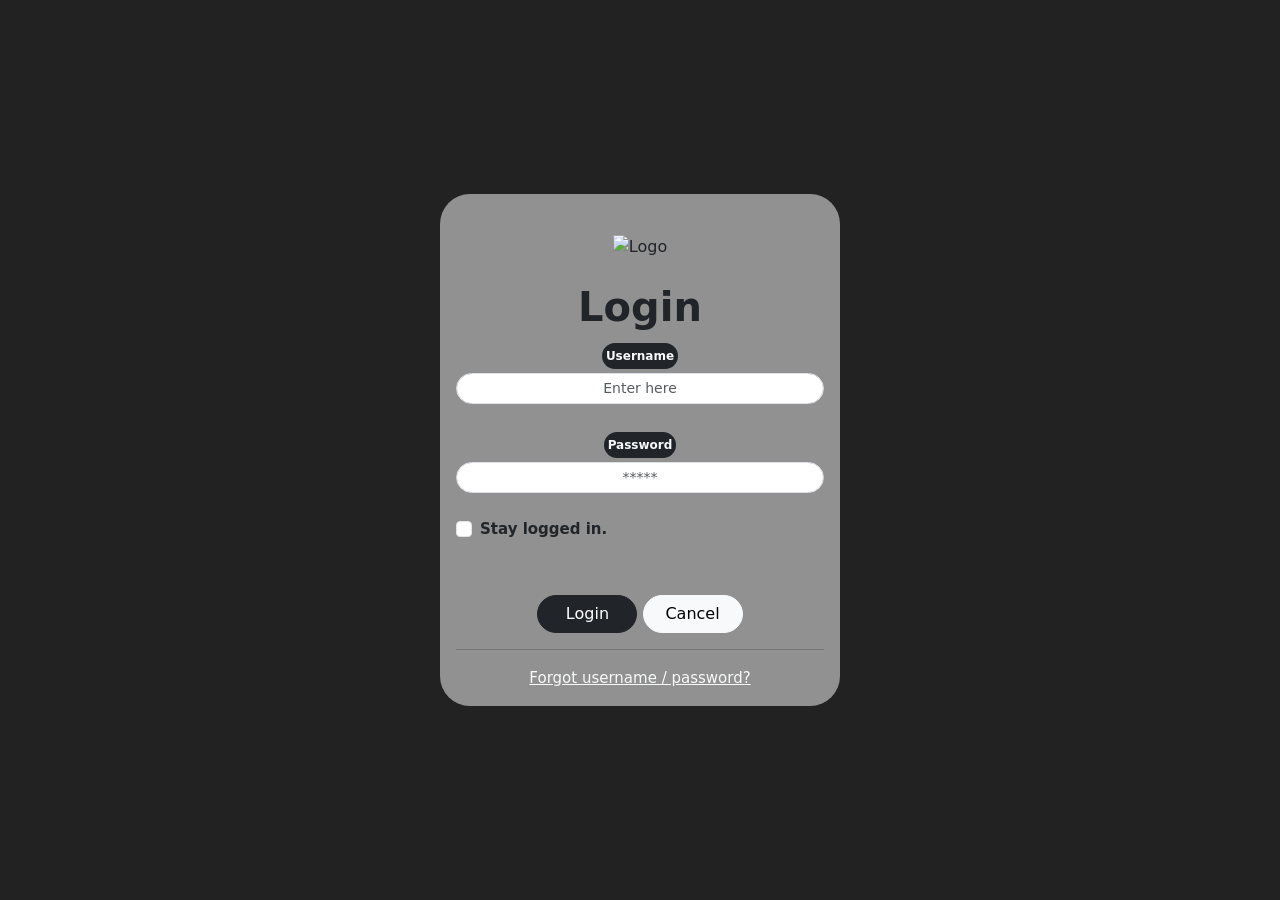
==== index.html @ b869e2ae "Update index.html" ====
<!DOCTYPE html>
<html lang="en">
<head>
    <meta charset="UTF-8">
    <meta name="viewport" content="width=device-width, initial-scale=1.0">
    <title>Q4 Project | Group 6</title>
    <link href="https://cdn.jsdelivr.net/npm/bootstrap@5.3.3/dist/css/bootstrap.min.css" rel="stylesheet">

    <style>
        body{
            background-size: cover;
            background-repeat: repeat;
            background-position: center;
            background-attachment: fixed;
            background-color: rgb(34, 34, 34);
            display: flex;
            justify-content: center; 
            align-items: center;     
            height: 100vh; 
        }
        img{
            height: 60px;
            width: 60px;
        }
        .fs-7{
            font-size: 14px;
        }
        .fs-8{
            font-size: 15px;
        }
        .fs-9{
            font-size: 12px;
        }
        .fs-attempt{
            font-size: 12px;
        }
        .pt-6 {
            padding-top: 65px;
        }
    </style>
</head>
<body>

<div style="background-color: rgba(255, 255, 255, 0.5); width: 400px; border-radius: 30px;" class="container text-dark p-3">
    <br>

    <center>
        <img src="https://encrypted-tbn0.gstatic.com/images?q=tbn:ANd9GcRGDizIH8HMP5y6qTldEpO8VZEd6X0UiSrYFw&s" alt="Logo" style="width: 100px; height: auto;">
    </center>

    <br>
    
    <div class="text-center">
        <h1 class="fw-bold">Login</h1>
    </div>

    <div class="text-center">
        <label class="form-label fs-9 fw-bold bg-dark text-light p-1 my-1" style="border-radius: 20px;" for="username">Username</label>
	    <input type="text" id="username" class="form-control form-control-sm rounded-pill text-center" name="username" placeholder="Enter here" required>
    </div>

    <br>

    <div class="text-center">
        <label class="form-label fs-9 fw-bold bg-dark text-light p-1 my-1" style="border-radius: 20px;" for="password">Password</label>
	    <input type="password" id="password" class="form-control form-control-sm rounded-pill text-center" name="password" placeholder="*****" required>
    </div>

    <br>

    <div class="form-check d-flex align-items-center ps-0">
        <input type="checkbox" id="stay" class="form-check-input m-0 me-2" onchange="checkstay()">
        <label class="form-check-label fs-8 fw-bold" for="stay">Stay logged in.</label>
    </div>
    
    <p id="msg" class="fs-7 text-light" style="height: 10px; padding-left: 25px;"></p>

    <p id="display" style="height: 10px;" class="text-danger fs-attempt text-center"></p>

    <div class="text-center">
        <button style="width: 100px;" type="button" id="loginBTN" name="submit" class="btn btn-dark rounded-pill" onclick="login()">Login</button>

        <a href="index.html"><button style="width: 100px;" type="button" id="submit" name="submit" class="btn btn-light rounded-pill">Cancel</button></a>
    </div>

    <div class="text-center">
        <hr class="w-100 mx-auto text-dark"> 
        <a href="#" class="text-light fs-8 text-decoration-underline">Forgot username / password?</a>
    </div>
</div>

<script>
    let attempt_counter = 0;
    
    function login(){
        let username = document.getElementById("username").value;
        let password = document.getElementById("password").value;
        
        let correctuser = "user1"; // set username
        let correctpass = "1234"; // set password
        
        let granted = "Welcome " + username + "!";
        let denied = "Access denied. Account locked after 3 attempts!";
    
    while (attempt_counter < 3) {
        if (username === correctuser && password === correctpass) {
            alert(granted);
            attempt_counter = 0; 
            document.getElementById("display").innerHTML = "";
            window.location.href = "dashboard.html";

            break;
        }

        else {
            attempt_counter++;
            document.getElementById("display").innerHTML =
                "Incorrect username and/or password. Attempt " + attempt_counter + " of 3 ";
            break; 
        }

        }
        if (attempt_counter >= 3) {
                alert(denied);
                document.getElementById("loginBTN").disabled = true;
            }
        }
    
    function checkstay() {
        let isChecked = document.getElementById("stay").checked; 

        switch(isChecked) {
            case true:
                document.getElementById("msg").innerHTML = "<i>Your session will stay active in this device.</i>";
            break;

            case false:
                document.getElementById("msg").innerHTML = "";
            break;
        }
    }

</script>
</body>
</html>
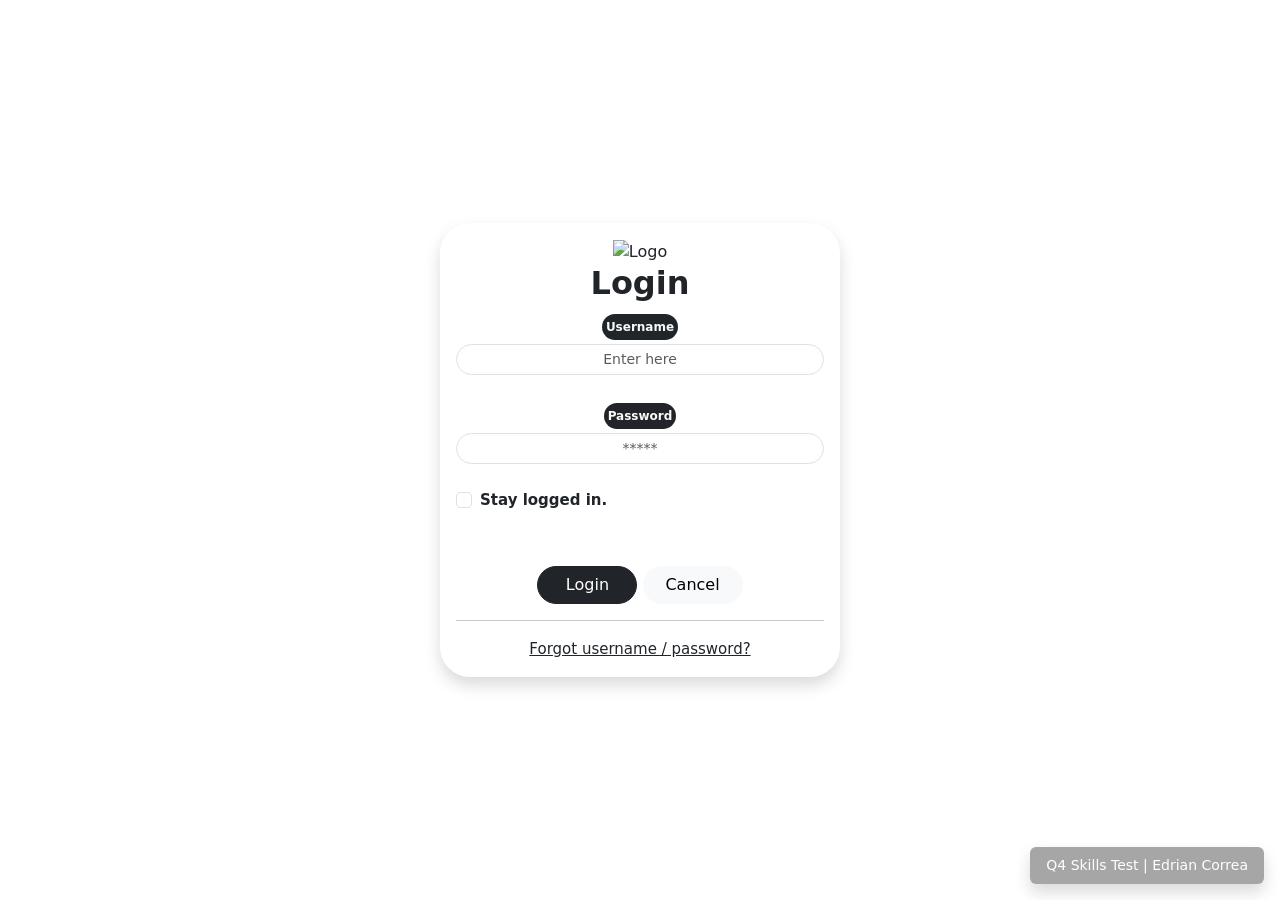
==== commit bc40fa54: "Merge branch 'main' of https://github.com/XCode-Correa/FV_ICT9Ruby_Q4Project_Group6" ====
--- a/index.html
+++ b/index.html
@@ -3,16 +3,17 @@
 <head>
     <meta charset="UTF-8">
     <meta name="viewport" content="width=device-width, initial-scale=1.0">
-    <title>Q4 Project | Group 6</title>
+    <title>Q4 Skills Test</title>
     <link href="https://cdn.jsdelivr.net/npm/bootstrap@5.3.3/dist/css/bootstrap.min.css" rel="stylesheet">
 
     <style>
         body{
+            background-image: url("https://images.ctfassets.net/nnkxuzam4k38/4BIP4ge9ontCTkNubiY4lb/48121f9d09134fd83670b1d6e182aa66/white-particles-background.png");
             background-size: cover;
             background-repeat: repeat;
             background-position: center;
             background-attachment: fixed;
-            background-color: rgb(34, 34, 34);
+            background-color: rgb(255, 255, 255);
             display: flex;
             justify-content: center; 
             align-items: center;     
@@ -39,19 +40,19 @@
         }
     </style>
 </head>
+<div class="position-fixed bottom-0 end-0 m-3 px-3 py-2 rounded shadow"
+     style="background-color: rgba(128,128,128,0.7); color: white; font-size: 14px;">
+    Q4 Skills Test | Edrian Correa 
+</div>
 <body>
 
-<div style="background-color: rgba(255, 255, 255, 0.5); width: 400px; border-radius: 30px;" class="container text-dark p-3">
-    <br>
-
+<div style="background-color: rgb(255, 255, 255); width: 400px; border-radius: 30px;" class="container text-dark p-3 shadow">
     <center>
-        <img src="https://encrypted-tbn0.gstatic.com/images?q=tbn:ANd9GcRGDizIH8HMP5y6qTldEpO8VZEd6X0UiSrYFw&s" alt="Logo" style="width: 100px; height: auto;">
+        <img src="https://i.pinimg.com/736x/b9/53/6b/b9536b7ab3447547656e0e05b8eba0ae.jpg" alt="Logo" style="width: auto; height: 150px;">
     </center>
-
-    <br>
     
     <div class="text-center">
-        <h1 class="fw-bold">Login</h1>
+        <h2 class="fw-bold">Login</h2>
     </div>
 
     <div class="text-center">
@@ -73,7 +74,7 @@
         <label class="form-check-label fs-8 fw-bold" for="stay">Stay logged in.</label>
     </div>
     
-    <p id="msg" class="fs-7 text-light" style="height: 10px; padding-left: 25px;"></p>
+    <p id="msg" class="fs-7 text-dark" style="height: 10px; padding-left: 25px;"></p>
 
     <p id="display" style="height: 10px;" class="text-danger fs-attempt text-center"></p>
 
@@ -85,7 +86,7 @@
 
     <div class="text-center">
         <hr class="w-100 mx-auto text-dark"> 
-        <a href="#" class="text-light fs-8 text-decoration-underline">Forgot username / password?</a>
+        <a href="#" class="text-dark fs-8 text-decoration-underline">Forgot username / password?</a>
     </div>
 </div>
 
@@ -107,7 +108,7 @@
             alert(granted);
             attempt_counter = 0; 
             document.getElementById("display").innerHTML = "";
-            window.location.href = "dashboard.html";
+            window.location.href = "notebooks.html";
 
             break;
         }
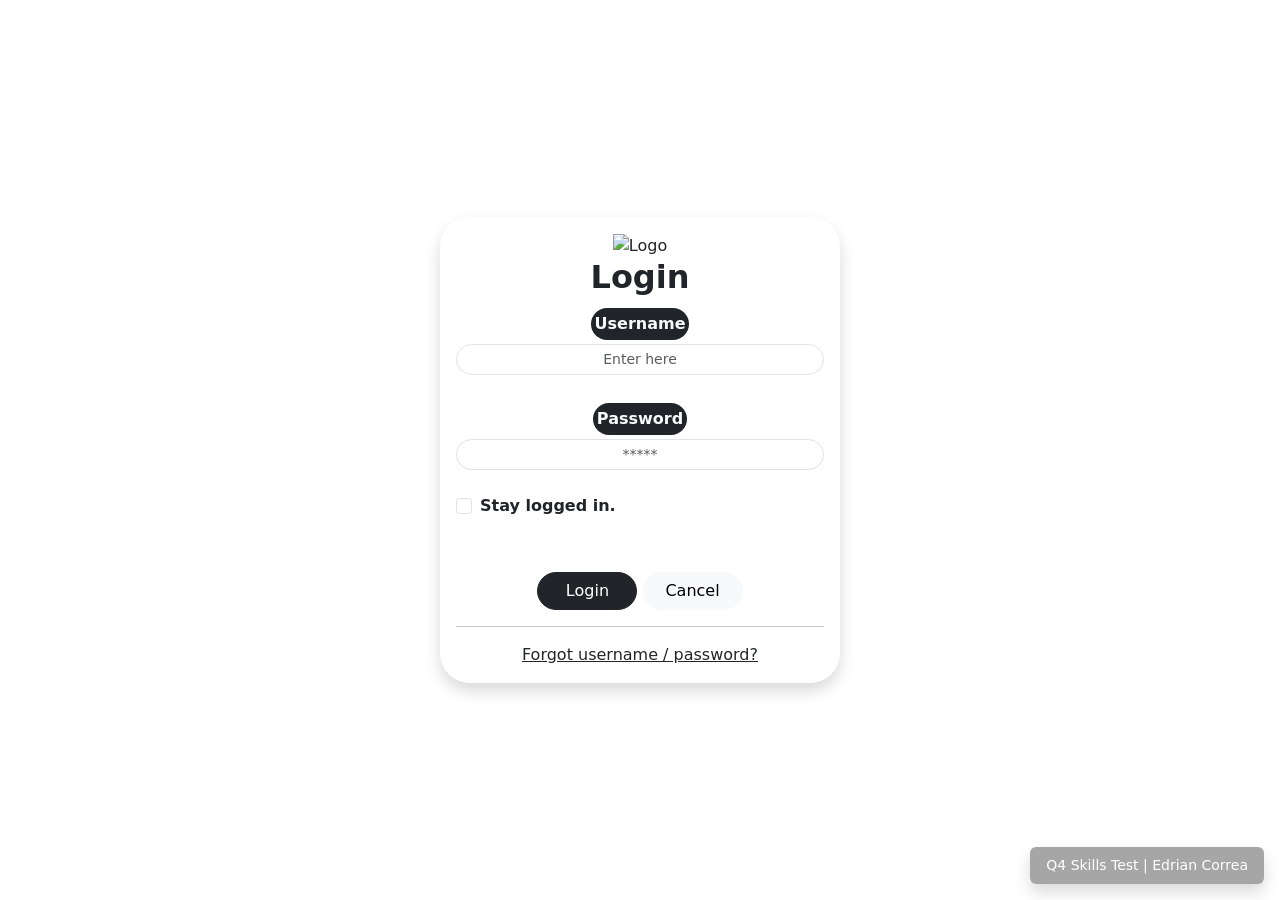
==== commit a1fed3c5: "Update index.html" ====
--- a/index.html
+++ b/index.html
@@ -5,38 +5,14 @@
     <meta name="viewport" content="width=device-width, initial-scale=1.0">
     <title>Q4 Skills Test</title>
     <link href="https://cdn.jsdelivr.net/npm/bootstrap@5.3.3/dist/css/bootstrap.min.css" rel="stylesheet">
+    <link rel="stylesheet" href="style.css">
 
     <style>
         body{
-            background-image: url("https://images.ctfassets.net/nnkxuzam4k38/4BIP4ge9ontCTkNubiY4lb/48121f9d09134fd83670b1d6e182aa66/white-particles-background.png");
-            background-size: cover;
-            background-repeat: repeat;
-            background-position: center;
-            background-attachment: fixed;
-            background-color: rgb(255, 255, 255);
             display: flex;
             justify-content: center; 
             align-items: center;     
             height: 100vh; 
-        }
-        img{
-            height: 60px;
-            width: 60px;
-        }
-        .fs-7{
-            font-size: 14px;
-        }
-        .fs-8{
-            font-size: 15px;
-        }
-        .fs-9{
-            font-size: 12px;
-        }
-        .fs-attempt{
-            font-size: 12px;
-        }
-        .pt-6 {
-            padding-top: 65px;
         }
     </style>
 </head>
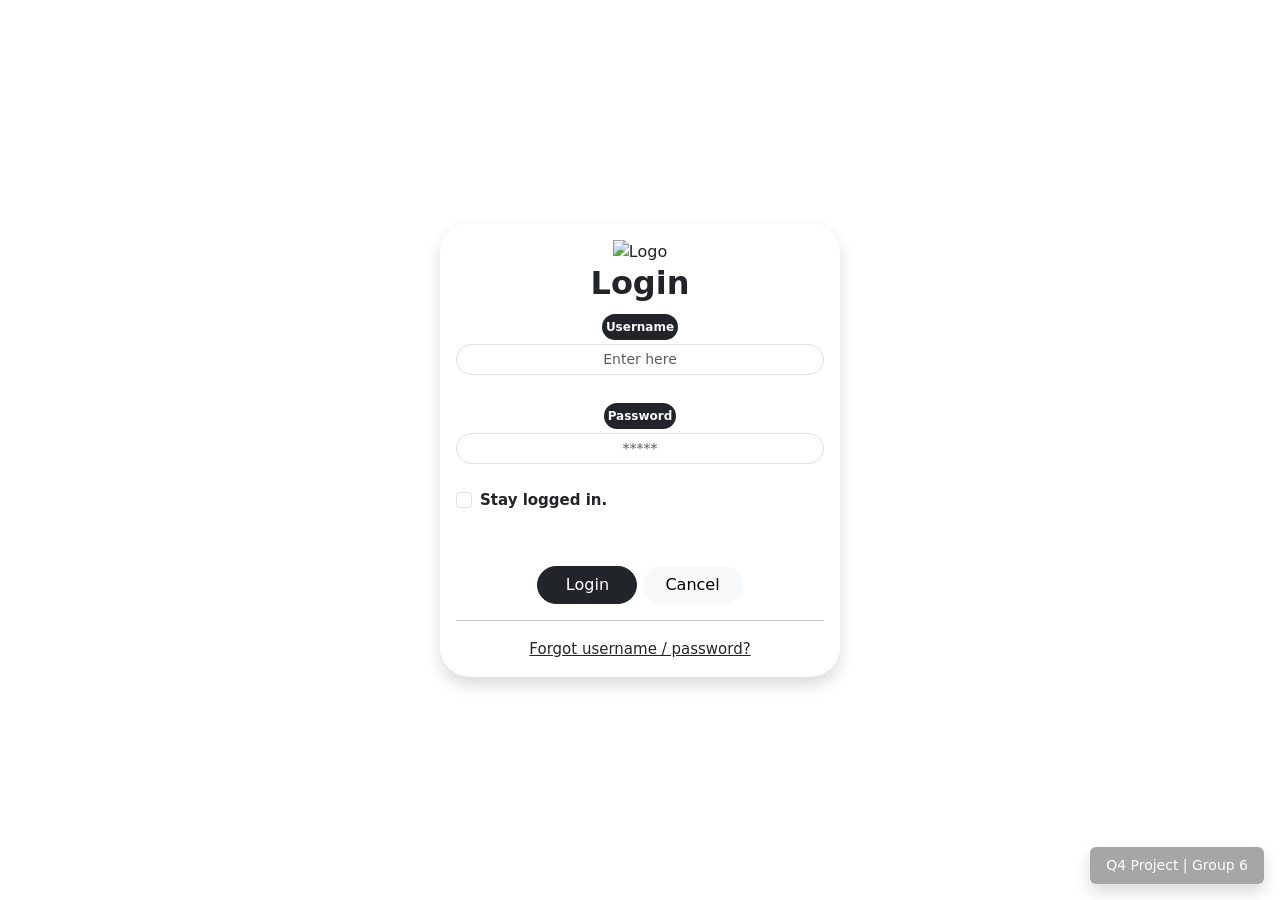
==== commit 44baa2b0: "Update index.html" ====
--- a/index.html
+++ b/index.html
@@ -18,7 +18,7 @@
 </head>
 <div class="position-fixed bottom-0 end-0 m-3 px-3 py-2 rounded shadow"
      style="background-color: rgba(128,128,128,0.7); color: white; font-size: 14px;">
-    Q4 Skills Test | Edrian Correa 
+    Q4 Project | Group 6 
 </div>
 <body>
 
--- a/style.css
+++ b/style.css
@@ -0,0 +1,42 @@
+body {
+    background-image: url("https://images.ctfassets.net/nnkxuzam4k38/4BIP4ge9ontCTkNubiY4lb/48121f9d09134fd83670b1d6e182aa66/white-particles-background.png");
+    background-size: cover;
+    background-repeat: repeat;
+    background-position: center;
+    background-attachment: fixed;
+    background-color: rgb(255, 255, 255);
+}
+.navbar {
+    position: fixed;
+    top: 0;
+    left: 0;
+    width: 225px;
+    height: 100vh;
+    align-items: flex-start;
+    padding: 2rem 1rem;
+    background-color: white ;
+}
+.navbar-collapse {
+    flex-direction: column;
+    align-items: flex-start;
+    width: 100%;
+}
+.navbar-nav {
+    flex-direction: column !important;
+    width: 100%;
+}
+.fs-7{
+    font-size: 14px;
+}
+.fs-8{
+    font-size: 15px;
+}
+.fs-9{
+    font-size: 12px;
+}
+.fs-attempt{
+    font-size: 12px;
+}
+.pt-6 {
+    padding-top: 65px;
+}
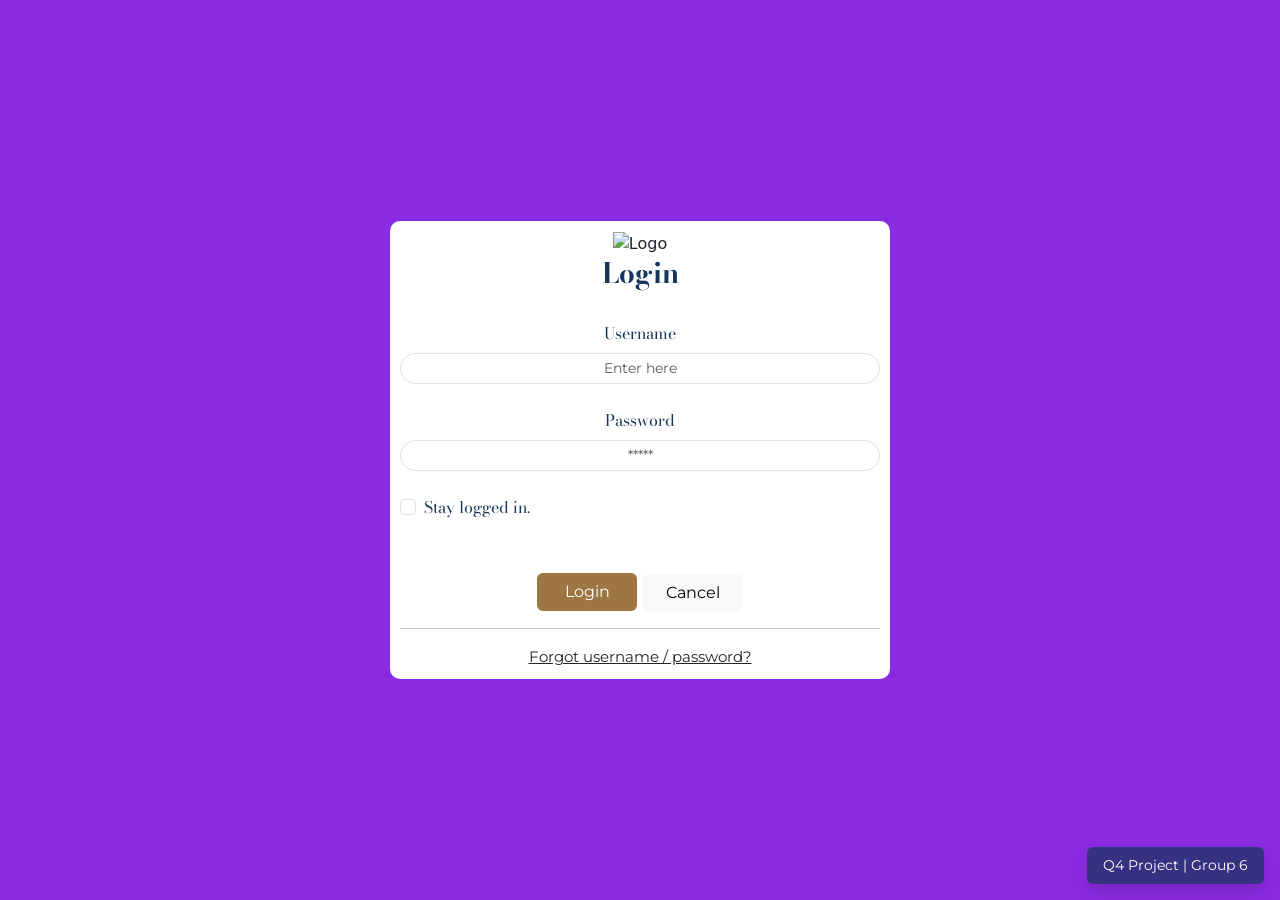
==== commit 554d5c6a: "Update index.html" ====
--- a/index.html
+++ b/index.html
@@ -6,6 +6,9 @@
     <title>Q4 Skills Test</title>
     <link href="https://cdn.jsdelivr.net/npm/bootstrap@5.3.3/dist/css/bootstrap.min.css" rel="stylesheet">
     <link rel="stylesheet" href="style.css">
+    <link rel="preconnect" href="https://fonts.googleapis.com">
+    <link rel="preconnect" href="https://fonts.gstatic.com" crossorigin>
+    <link href="https://fonts.googleapis.com/css2?family=Bodoni+Moda:ital,opsz,wght@0,6..96,400..900;1,6..96,400..900&family=Montserrat:ital,wght@0,100..900;1,100..900&display=swap" rel="stylesheet">
 
     <style>
         body{
@@ -13,33 +16,75 @@
             justify-content: center; 
             align-items: center;     
             height: 100vh; 
+            background-color: blueviolet;
+          
         }
+
+        #login{background-color: white;
+            margin: 30px;
+            padding: 10px;
+            border-radius: 10px;
+            width: 500px;
+            height: auto;
+
+        }
+
+        #login h3, label{
+            color: rgba(22, 53, 91);
+            font-family: "Bodoni Moda";
+        }
+
+        #login input, button, a{
+            color: rgb(31, 31, 31);
+            font-family: "Montserrat";
+        }
+
+        i{ color: rgb(31, 31, 31);
+            font-family: "Montserrat";}
+
+        #loginBTN{ color: white;
+            font-family: "Montserrat";
+            background-color: rgba(157, 118, 67);
+                   }
+        
+        #display{font-family: "Montserrat";}
+        
+        input[type=checkbox]{
+        color: rgba(157, 118, 67);
+}
     </style>
 </head>
 <div class="position-fixed bottom-0 end-0 m-3 px-3 py-2 rounded shadow"
-     style="background-color: rgba(128,128,128,0.7); color: white; font-size: 14px;">
+     style="background-color: rgba(22, 53, 91, 0.719); color: white; font-size: 14px; font-family: 'Montserrat';">
     Q4 Project | Group 6 
 </div>
 <body>
 
-<div style="background-color: rgb(255, 255, 255); width: 400px; border-radius: 30px;" class="container text-dark p-3 shadow">
+<!--<div style="background-color: rgb(255, 255, 255); width: 400px; border-radius: 30px;" class="container text-dark p-3 shadow">-->
+    
+<div id="login">  
+    
+    
     <center>
         <img src="https://i.pinimg.com/736x/b9/53/6b/b9536b7ab3447547656e0e05b8eba0ae.jpg" alt="Logo" style="width: auto; height: 150px;">
     </center>
     
-    <div class="text-center">
-        <h2 class="fw-bold">Login</h2>
-    </div>
+
 
     <div class="text-center">
-        <label class="form-label fs-9 fw-bold bg-dark text-light p-1 my-1" style="border-radius: 20px;" for="username">Username</label>
+        <h3 class="fw-bold">Login</h3>
+    </div>
+    <br>
+
+    <div class="text-center">
+        <label class="form-label" style="border-radius: 20px;" for="username">Username</label>
 	    <input type="text" id="username" class="form-control form-control-sm rounded-pill text-center" name="username" placeholder="Enter here" required>
     </div>
 
     <br>
 
     <div class="text-center">
-        <label class="form-label fs-9 fw-bold bg-dark text-light p-1 my-1" style="border-radius: 20px;" for="password">Password</label>
+        <label class="form-label" style="border-radius: 20px;" for="password">Password</label>
 	    <input type="password" id="password" class="form-control form-control-sm rounded-pill text-center" name="password" placeholder="*****" required>
     </div>
 
@@ -47,7 +92,7 @@
 
     <div class="form-check d-flex align-items-center ps-0">
         <input type="checkbox" id="stay" class="form-check-input m-0 me-2" onchange="checkstay()">
-        <label class="form-check-label fs-8 fw-bold" for="stay">Stay logged in.</label>
+        <label class="form-check-label" for="stay">Stay logged in.</label>
     </div>
     
     <p id="msg" class="fs-7 text-dark" style="height: 10px; padding-left: 25px;"></p>
@@ -55,15 +100,17 @@
     <p id="display" style="height: 10px;" class="text-danger fs-attempt text-center"></p>
 
     <div class="text-center">
-        <button style="width: 100px;" type="button" id="loginBTN" name="submit" class="btn btn-dark rounded-pill" onclick="login()">Login</button>
+        <button style="width: 100px;" type="button" id="loginBTN" name="submit" class="btn" onclick="login()">Login</button>
 
-        <a href="index.html"><button style="width: 100px;" type="button" id="submit" name="submit" class="btn btn-light rounded-pill">Cancel</button></a>
+        <a href="index.html"><button style="width: 100px;" type="button" id="submit" name="submit" class="btn btn-light">Cancel</button></a>
     </div>
 
     <div class="text-center">
         <hr class="w-100 mx-auto text-dark"> 
         <a href="#" class="text-dark fs-8 text-decoration-underline">Forgot username / password?</a>
     </div>
+</div>
+
 </div>
 
 <script>
--- a/style.css
+++ b/style.css
@@ -1,11 +1,14 @@
-body {
-    background-image: url("https://images.ctfassets.net/nnkxuzam4k38/4BIP4ge9ontCTkNubiY4lb/48121f9d09134fd83670b1d6e182aa66/white-particles-background.png");
+
+    
+   body {
+    background-image: url("https://www.en-vols.com/wp-content/uploads/afmm/2022/08/shutterstock_1098359651.jpg");
     background-size: cover;
     background-repeat: repeat;
     background-position: center;
     background-attachment: fixed;
-    background-color: rgb(255, 255, 255);
-}
+    background-color: rgb(255, 255, 255); 
+} 
+
 .navbar {
     position: fixed;
     top: 0;
@@ -15,6 +18,7 @@
     align-items: flex-start;
     padding: 2rem 1rem;
     background-color: white ;
+    font-family: "Montserrat";
 }
 .navbar-collapse {
     flex-direction: column;
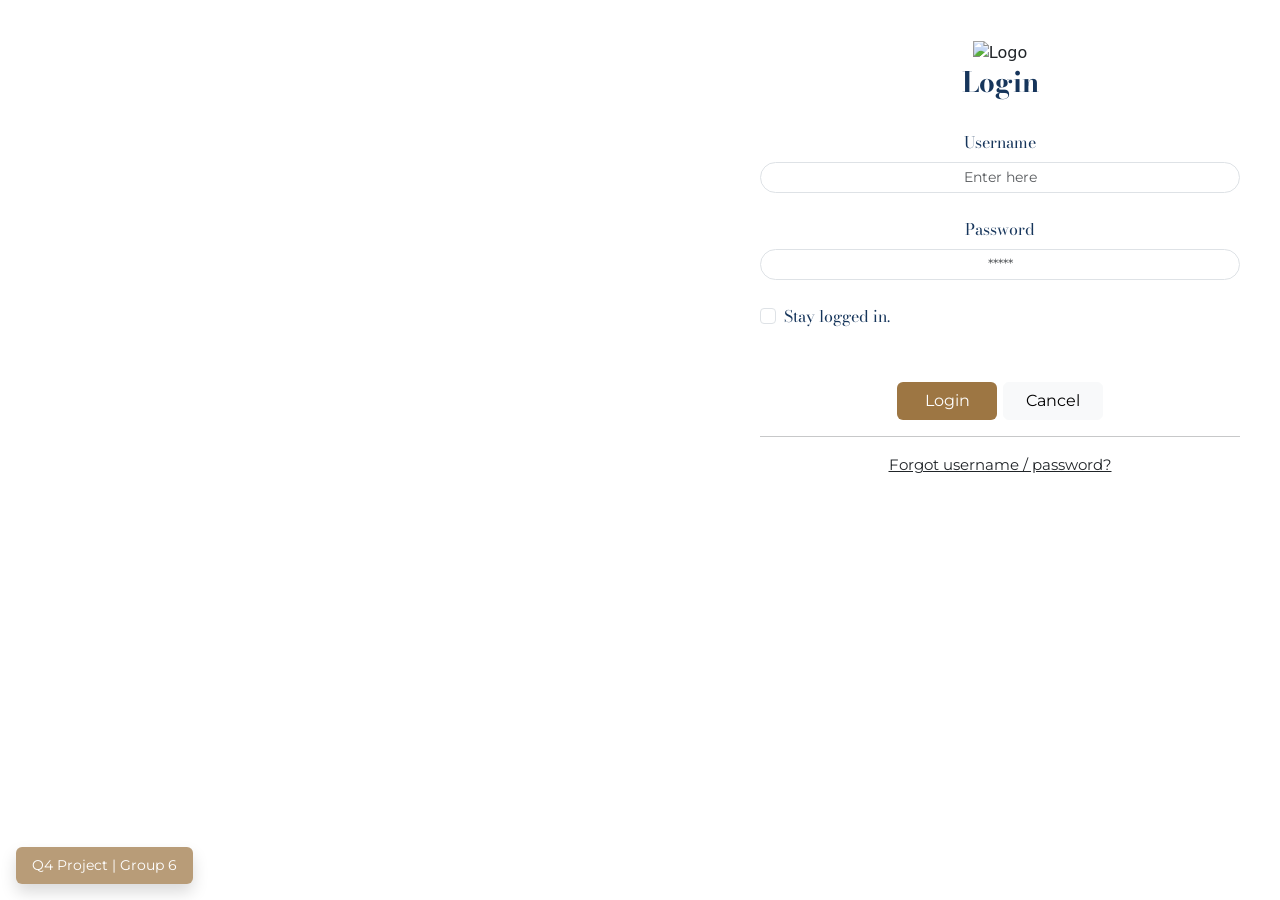
==== commit 97c6b33a: "Update index.html" ====
--- a/index.html
+++ b/index.html
@@ -3,7 +3,7 @@
 <head>
     <meta charset="UTF-8">
     <meta name="viewport" content="width=device-width, initial-scale=1.0">
-    <title>Q4 Skills Test</title>
+    <title>Q4 Project Group 6</title>
     <link href="https://cdn.jsdelivr.net/npm/bootstrap@5.3.3/dist/css/bootstrap.min.css" rel="stylesheet">
     <link rel="stylesheet" href="style.css">
     <link rel="preconnect" href="https://fonts.googleapis.com">
@@ -13,11 +13,9 @@
     <style>
         body{
             display: flex;
-            justify-content: center; 
-            align-items: center;     
+            justify-content: right; 
+            align-items: right;     
             height: 100vh; 
-            background-color: blueviolet;
-          
         }
 
         #login{background-color: white;
@@ -54,8 +52,8 @@
 }
     </style>
 </head>
-<div class="position-fixed bottom-0 end-0 m-3 px-3 py-2 rounded shadow"
-     style="background-color: rgba(22, 53, 91, 0.719); color: white; font-size: 14px; font-family: 'Montserrat';">
+<div class="position-fixed bottom-0 start-0 m-3 px-3 py-2 rounded shadow"
+     style="background-color: rgba(157, 118, 67, 0.719); color: white; font-size: 14px; font-family: 'Montserrat';">
     Q4 Project | Group 6 
 </div>
 <body>
@@ -114,6 +112,18 @@
 </div>
 
 <script>
+    document.getElementById("username").addEventListener("keydown", function(event) {
+    if (event.key === "Enter") {
+        login();
+    }
+    });
+
+    document.getElementById("password").addEventListener("keydown", function(event) {
+    if (event.key === "Enter") {
+        login();
+    }
+    });
+
     let attempt_counter = 0;
     
     function login(){
--- a/style.css
+++ b/style.css
@@ -1,6 +1,4 @@
-
-    
-   body {
+body {
     background-image: url("https://www.en-vols.com/wp-content/uploads/afmm/2022/08/shutterstock_1098359651.jpg");
     background-size: cover;
     background-repeat: repeat;
@@ -8,7 +6,6 @@
     background-attachment: fixed;
     background-color: rgb(255, 255, 255); 
 } 
-
 .navbar {
     position: fixed;
     top: 0;
@@ -16,7 +13,7 @@
     width: 225px;
     height: 100vh;
     align-items: flex-start;
-    padding: 2rem 1rem;
+    padding: 2rem 0;
     background-color: white ;
     font-family: "Montserrat";
 }
@@ -28,6 +25,33 @@
 .navbar-nav {
     flex-direction: column !important;
     width: 100%;
+    padding-left: 0 !important;
+    margin-left: 0 !important;
+}
+.navbar-nav li {
+    width: 100%;
+    list-style: none;
+}
+.nav-item {
+    width: 100%;
+    padding: 0;
+    margin: 0;
+}
+.nav-link {
+    display: block;
+    width: 100%;
+    box-sizing: border-box;
+    color: black;
+    font-family: "Montserrat";
+    padding-left: 30px !important;
+    padding-right: 20px !important;
+    padding-top: 10px;
+    padding-bottom: 10px;
+    transition: 0.3s;
+}
+.nav-link:hover {
+    background-color: rgba(157, 118, 67);
+    color: white;
 }
 .fs-7{
     font-size: 14px;
